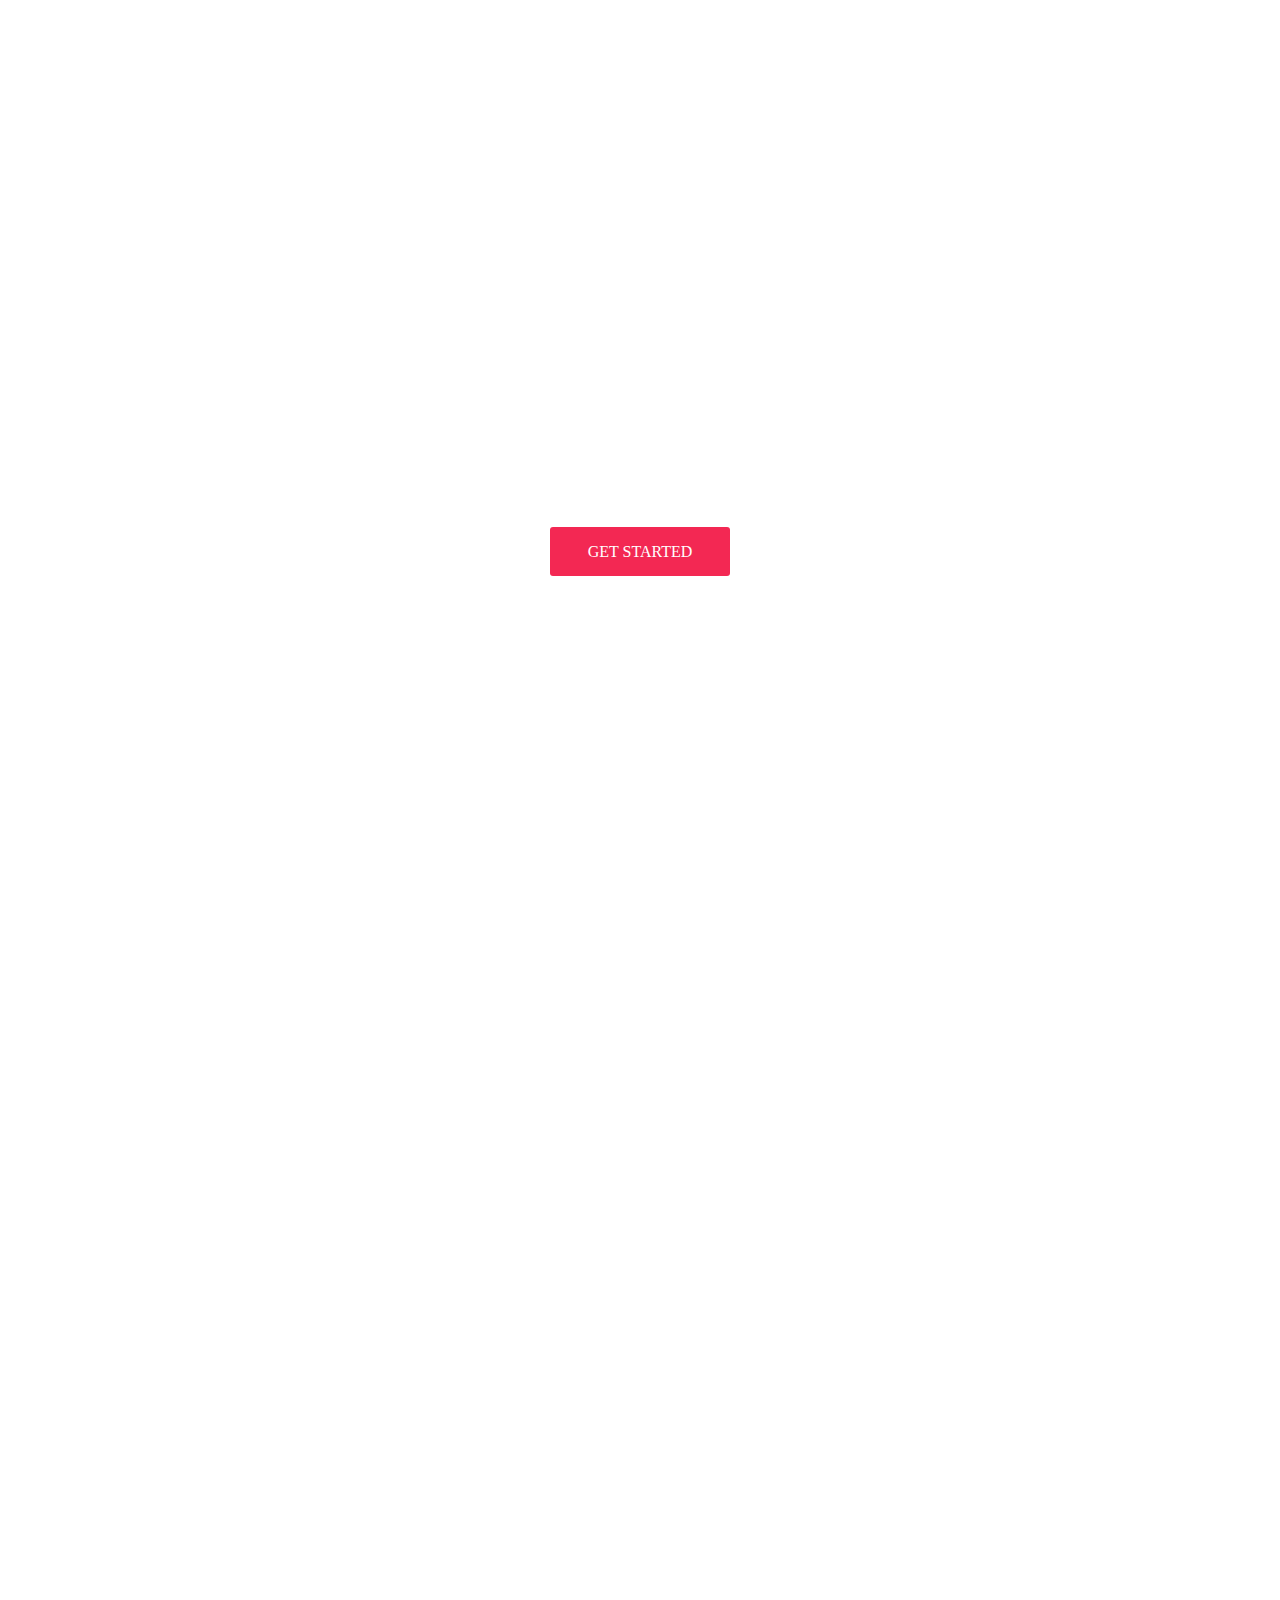
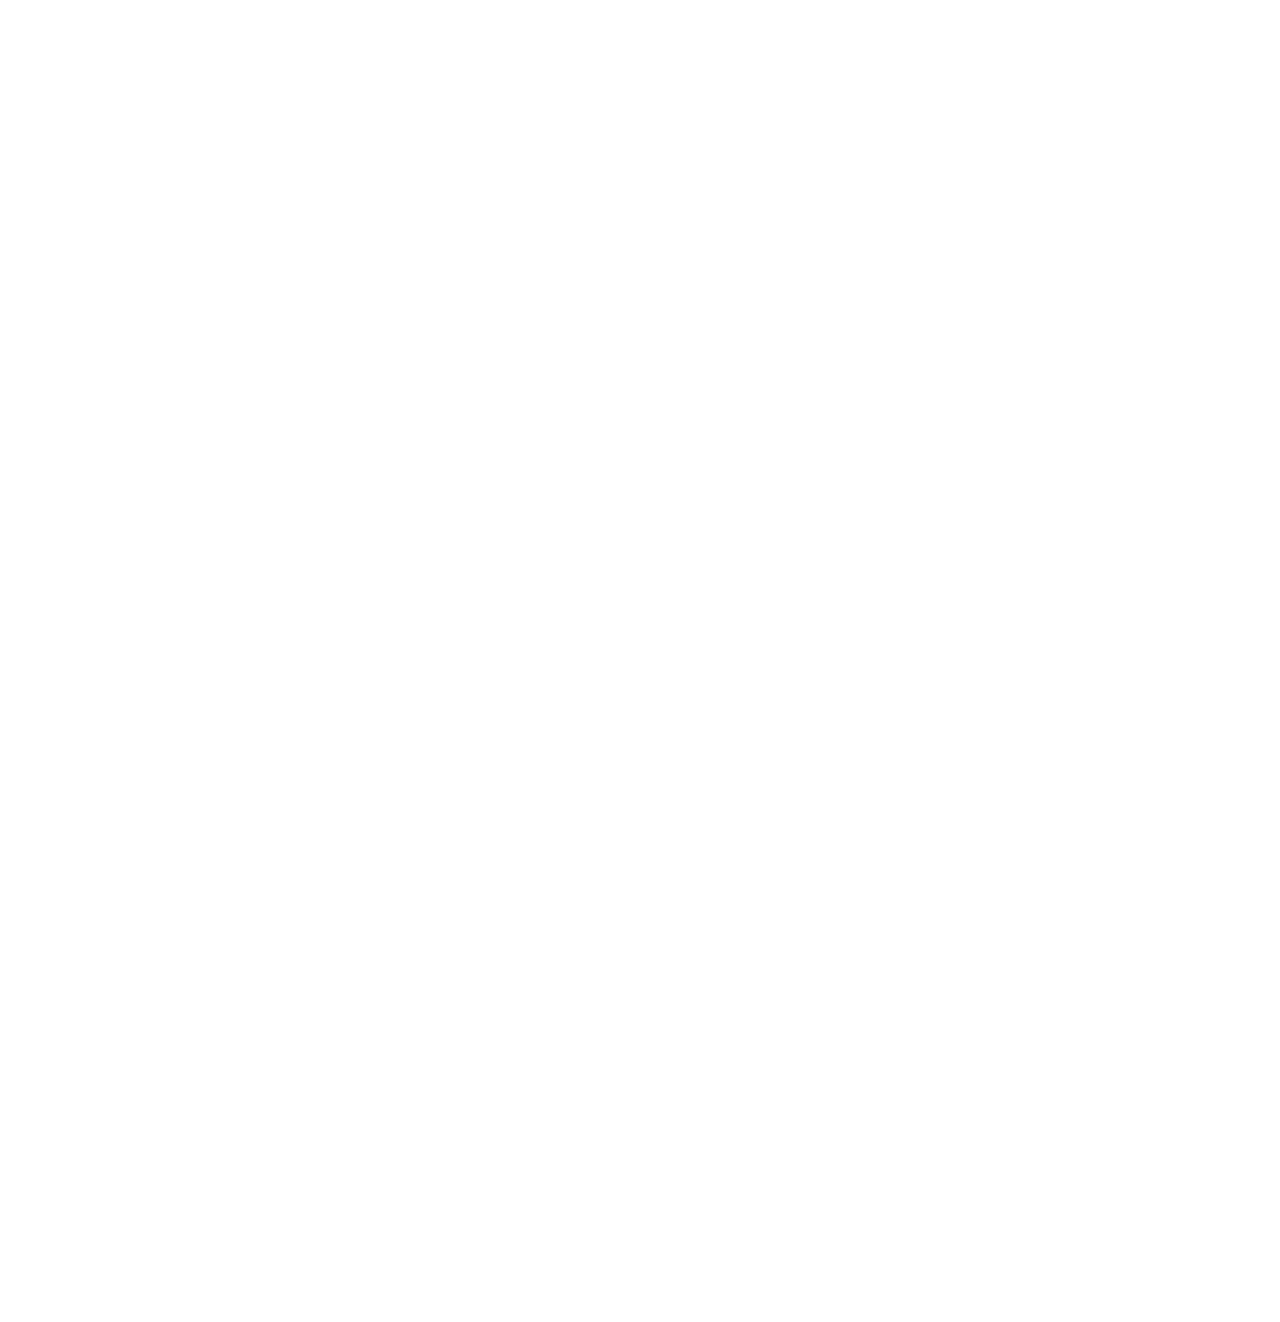
==== index.html @ 5b981d3e "Add files via upload" ====
<!DOCTYPE html>
<html lang="en">
<head>
	<meta charset="UTF-8">
	<meta name="viewport" content="width=device-width, initial-scale=1.0">
	<title>Document</title>
<link rel="stylesheet" href="style.css">
<link rel="stylesheet" href="https://stackpath.bootstrapcdn.com/bootstrap/4.3.1/css/bootstrap.min.css" integrity="sha384-ggOyR0iXCbMQv3Xipma34MD+dH/1fQ784/j6cY/iJTQUOhcWr7x9JvoRxT2MZw1T" crossorigin="anonymous">
<link href="https://stackpath.bootstrapcdn.com/font-awesome/4.7.0/css/font-awesome.min.css" rel="stylesheet" integrity="sha384-wvfXpqpZZVQGK6TAh5PVlGOfQNHSoD2xbE+QkPxCAFlNEevoEH3Sl0sibVcOQVnN" crossorigin="anonymous">
</head>
<body>

<!-- section-1 start-->
<section id="hero">
	<header>
		<div id="wrapper">
			<div class="container">
				<div class="row header_row">
					<div class="col-lg-3 header_row_col1">
						<p> <b>FIRST </b> TITLE</p>
					</div>
					<div class="col-lg-9 header_row_col2">
						<div id="head">
							<nav>
								
								<ul>
									<span>
									<li><a href="#">HOME</a></li>
									<li><a href="generic.html">GENERIC</a></li>
									<li><a href="#">ELEMENTS</a></li>
									</span>
								</ul>
								
							</nav>
							</div>
					</div>
				</div>
			</div>
			
          
			
		    
		</div>
		
	</header>
	<hero>
		
		<div class="hero_cont">
		<div class="hero_cont_sub_cont">
			<h1>LORVENT</h1>
			<p>UTILISING GOOGLE FONT "RALEWAY" <br>	 AND FONT AWESOME WHERE NEEDED</p>
			<a href="#">GET STARTED</a>
		</div>
		</div>
	
	</hero>
</section>
<!-- section-1 end-->

<!-- section-2 start -->

<section>
	<div class="container pt-5 pb-5 maecens_cont">
		<div class="row pt-5 pb-5 maecens_cont_row">
			<div class="col-lg-6 maecens_cont_row_col1">
				<div>
					<h2>MAECENAS <br> LUCTUS LECTUS</h2>
			<p>PERSPICIATIS DOLOREMQUE <br> RECUSANDAE DOLOR</p>
				</div>
			</div>
			<div class="col-lg-6 maecens_cont_row_col2">
				<div>
					<p>Lonem ipsum dolor sit amet,consectetur adipisicing etit. Non ea mollitia corporis id.distinctio sunt veritatis officis dolore reprehenderit delenti voluptatibus harum magna.doloremque alias quisquam minus eaque. Feugiat quod.nesciunt! Iste quos ipsam.iusto sit esse.
						<br></br>	
			
						Dolorum aspernatur maxime libero ratione quidem distinctio. placeat fugiat laborum voluptatum enim neque soluta vel sunt id ex veritatis.Labore rerum. odit sapiente.alias mollitia magnam excercitationem modi amet earum atque ipsum voluptas asperiores quas laboriosam.	
						</p>
				</div>
			</div>
		</div>
	</div>
</section>
<!-- =====================section-2  end===================== -->
<!-- =====================section-3  start===================== -->
<section class="main">
    <div id="main-content">
    		
		<div class="text">
			<h2>FUSCE ULTRICES FRINGILLA</h2>
			<p>MAECENAS VITAE TELLUS FEUGIAT ELEIFEND</p>
		</div>
		
		<div class="container">
			<div class="row">
				
		    <div class="col-lg-6">
				<img class="img-fluid" src="images/image2.png">
				<div class="content">
					<p>LOREM IPSUM DOLOR SIT AMET</p>
				</div>
			</div>
			<div class="col-lg-6">
				<img class="img-fluid" src="images/image3.png">
				<div class="content">
					<p>ILLUM,MAIORES TEMPORA CUPID?</p>
				</div>
		    </div>
			</div>
			<div class="buttons">
				<a href="#" class="btn btn-danger">NULLA LUCTUS</a>
				<a href="#" class="btn btn-dark ml-2">SED VULPUTATE</a>
				
			</div>
			
		</div>

	</div>
    	    
 </section>	
	 <!--============ section-3 end-==============  -->
	 <!--============ secion-4 start-=============  -->
 <section>
	 <div class="container pt-5 pb-5">
		 <div class="text-center pb-5 text">
			<h2>MAURIS VULPUTATE DOLOR</h2>
            <p>FEUGIAT SED LORUM IPSUM MAGNA</p>
		 </div>
		 <div class="row">
			 <div class="col-lg-6">
				 <div class="flex">
					 <div class="lorem1 text-right">
						<h5>LOREM IPSUM</h5>
						<p style="color:#acacb4">LOREM IPSUM DOLOR SIT</p>
						<p id="sub">Lorem ipsum dolor sit amet consectetur adipiscing
						  elit Labore esse tenetur accusantium porro omnis
						 .unde mollitia totam sit nesciunt consectetur
						</p>
					 </div>
					 <div class="cont">
						<img class="" src="images/image4.png">
					</div>
				 </div>
			 </div>
		     <div class="col-lg-6">
				<div class="flex">
					<div class="cont">
						 <img class="" src="images/image5.png">
					</div> 
					<div class="lorem2">
						<h5 class="recus">RECUSANDAE NEMO</h5>
						<p style="color:#acacb4">RATIONE MAIORES A COMMODI</p>
						<p>Animi mollitia optio culpa expedita.Dolorem alias
						   minima culpa repellat.Dolores.fuga maiores ut
						   obcaecati blanditiis.at aperiam doloremque
						</p>
					 </div>
					 
			  </div>
			 </div>
			    
			 <div class="col-lg-6 mt-5">
				 <div class="flex">
					 <div class="lorem1 text-right">
						<h5>LAUDANTIUM FUGIT</h5>
						<p style="color:#acacb4">POSSIMUS EX REPREHENDERIT EAQUE</p>
						<p>MAiores iusto inventore fugit architecto est iste
						 expedita commodi sed.quasi feugiat nam neque
						 mollitia vitae omnis.ea natus facere
						</p>
						
					 </div>
					 <div>
                        <img src="images/image6.png">
					 </div>
				 </div>
			 </div>
			 <div class="col-lg-6 mt-5">
				 <div class="flex">
					 <div>
						<img src="images/image7.png">
					 </div>
					 <div class="lorem2">
                        <h5>PORRO ALIQUAM</h5>
						<p style="color:#acacb4">QUAERAT EXCEPTURI EVENIET LABORIOSAM</p>
						<p>Vitae earum unde.autem labore voluptas ex,iste
						 dolorum inventore natus consequatur iure similique
						 obcaecati aut corporis hic in! Porro sed
						</p>

					 </div>
				 </div>
			 </div>

		 </div>
	 </div>
 </section>	
      <!--============= section-4 end--===============-->


    <br></br>
	<br></br>
	
     <!--========= section-5 start==================-->	
<section>
       <div id="container">
    	<h2>AENEAN ELEMENTUM LIGULA</h2>
		    <p>FEUGIAT SED LOREM IPSUM MAGNA</p>
            <a href="#" class="btn btn-danger" href="">GET IN TOUCH</a>
		</div>
		    
</section>
	
    <!--==========section-5 end===========-->
	
	
	
    <!--==========section-6 start=========-->	



	<footer style="background-color: #f6f6f6;">
		<div class="icon">
		   <i class="fa fa-facebook fa-3x pr-5" aria-hidden="true"></i>
		   <i class="fa fa-twitter fa-3x" aria-hidden="true"></i>
		   <i class="fa fa-instagram fa-3x pl-5" aria-hidden="true"></i>


</div>
        <div class="end">
			<i class="fa fa-copyright" aria-hidden="true"> Untitled     |</i>
			<span class="pr-5"> Font:Raleway  | </span> 
			<span class="final">Images :Unsplash</span>

		</div>
    </footer>


   <!--===========section-6 end===========-->
</body>
</html>
---- style.css ----
html,body{
    width: 100%;
    height: 100%;
    overflow-x: hidden;
}

@font-face{
    font-family: raleway;
    src: url(fonts/Raleway-Regular.ttf);
}
@font-face{
    font-family: raleway bold;
    src: url(fonts/Raleway-Bold.ttf);
}

body{
    font-family: raleway !important;
}
h1,h2,h3,h4,h5,h6{
    font-family: raleway bold !important;
}
#hero{
    height: 100vh;
    background-image: url(images/image1.jpeg);
    background-position: center center;
    background-repeat: no-repeat;
    background-size: cover;
}
header{
    position: relative;
}
#wrapper{
    position: absolute;
    width: 100%;

}

#wrapper ul{
    text-align: right;
}
#wrapper li{
    list-style: none;
    display: inline-block;
}
.header_row p, .header_row ul{
    padding: 38px 0px;
}
.header_row a{
color: #fff;
margin: 0px 16px;
}
.header_row a:hover{
  text-decoration: none;
}
.header_row p{
    color: #fff;
    
    }
    .hero_cont{
        width: 100%;
        height: 100%;
        display: flex;
        justify-content: center;
    }
  .hero_cont_sub_cont{
align-self: center;
text-align: center;
  }
.hero_cont_sub_cont p{
color: #fff;
padding: 31px 0px;
font-size: 20px;
  }
  .hero_cont_sub_cont h1{
    color: #fff;
    font-size: 48px;
      }
      .hero_cont_sub_cont a{
        color: #fff;
        background: #f32853;
        padding: 16px 38px;
        border-radius: 3px;
          }
          .hero_cont_sub_cont a:hover{
            color: #fff;
            text-decoration: none;
          }
          .maecens_cont_row_col1 h2{
            color: #484848;
            font-size: 44px;
          }
         
/* #main-content img{
  height: 100%;
}  */
 .text{
  text-align: center;
  padding: 16px 0px;
}
 .text h2{
  font-size: 2.5rem;
}     
 .text p{
  font-size: 20px;
  padding-top: 10px;
  color: #b2bed0;
  font-weight: 700;
}  
.content{
  text-align: center;
  padding: 34px 0px;
  box-shadow: 0 1px 6px 0 rgba(32, 33, 36, .28);
}
.content p{
    font-size: 20px;
    font-weight: 700;
}
.main{
  background-color: #f6f6f6;
}

/* #main li{  
    list-style: none;
    display: inline-block;
    padding: 173px -1px 95px 74px;
    margin: 73px -22px 15px 277px;
    border:10px solid;
    border-radius: 5px;
    font-size: 20px;
    text-decoration: none;
    color: #fff;
} */
.buttons{
  text-align: center;
  padding: 53px 0px;
}
.buttons a{
  padding: 15px 44px;
  font-weight: 700;
  font-size: 18px;
}
#container{
  text-align: center;
  background-image: url(images/image8.jpg);
  background-position: center center;
  background-repeat: no-repeat;
  background-size: cover;
}
#container h2{
  padding-top:81px;
  font-size: 2.5rem;
  color: #fff;
}

#container p{
  padding-top: 6px;
  color:#fff;
  font-size: 20px;
 font-weight: 700;
}
#container a{
  padding:15px 44px;
  margin-top:23px;
  margin-bottom:40px;
}
.btn-danger{
  background: #f32853 !important;
}

.cont img{
 /* float:right;
 margin-right:-91px;
 margin-top: -204px;
 padding-left:20px; */
}
/* .lorem{
  text-align: right;
} */

/* .sub{
  text-align:center;
  margin-right: 51px;
} */
/* #sub{
  margin-left: -31px;

} */
.recus{
  /* margin-right: -78rem;
  margin-top: -13rem; */
}
/* .recus p{
  
} */
.lorem1{
  margin-right: 30px;
}
.lorem2{
  margin-left: 30px;
}


i,span{
  color:#aaaaaa;
  
}
/*.foot{
  
}*/
.icon{
  text-align: center;
  padding-top: 39px;
}
.end{
  padding-top: 44px;
  text-align: center;
}
.end i{
  padding-left:39px;
  padding-right:24px;
}
.final{
  margin-left:-28.5px;
}
.flex{
  display: flex;
}
.sec1{
  padding-top: 140px;
}
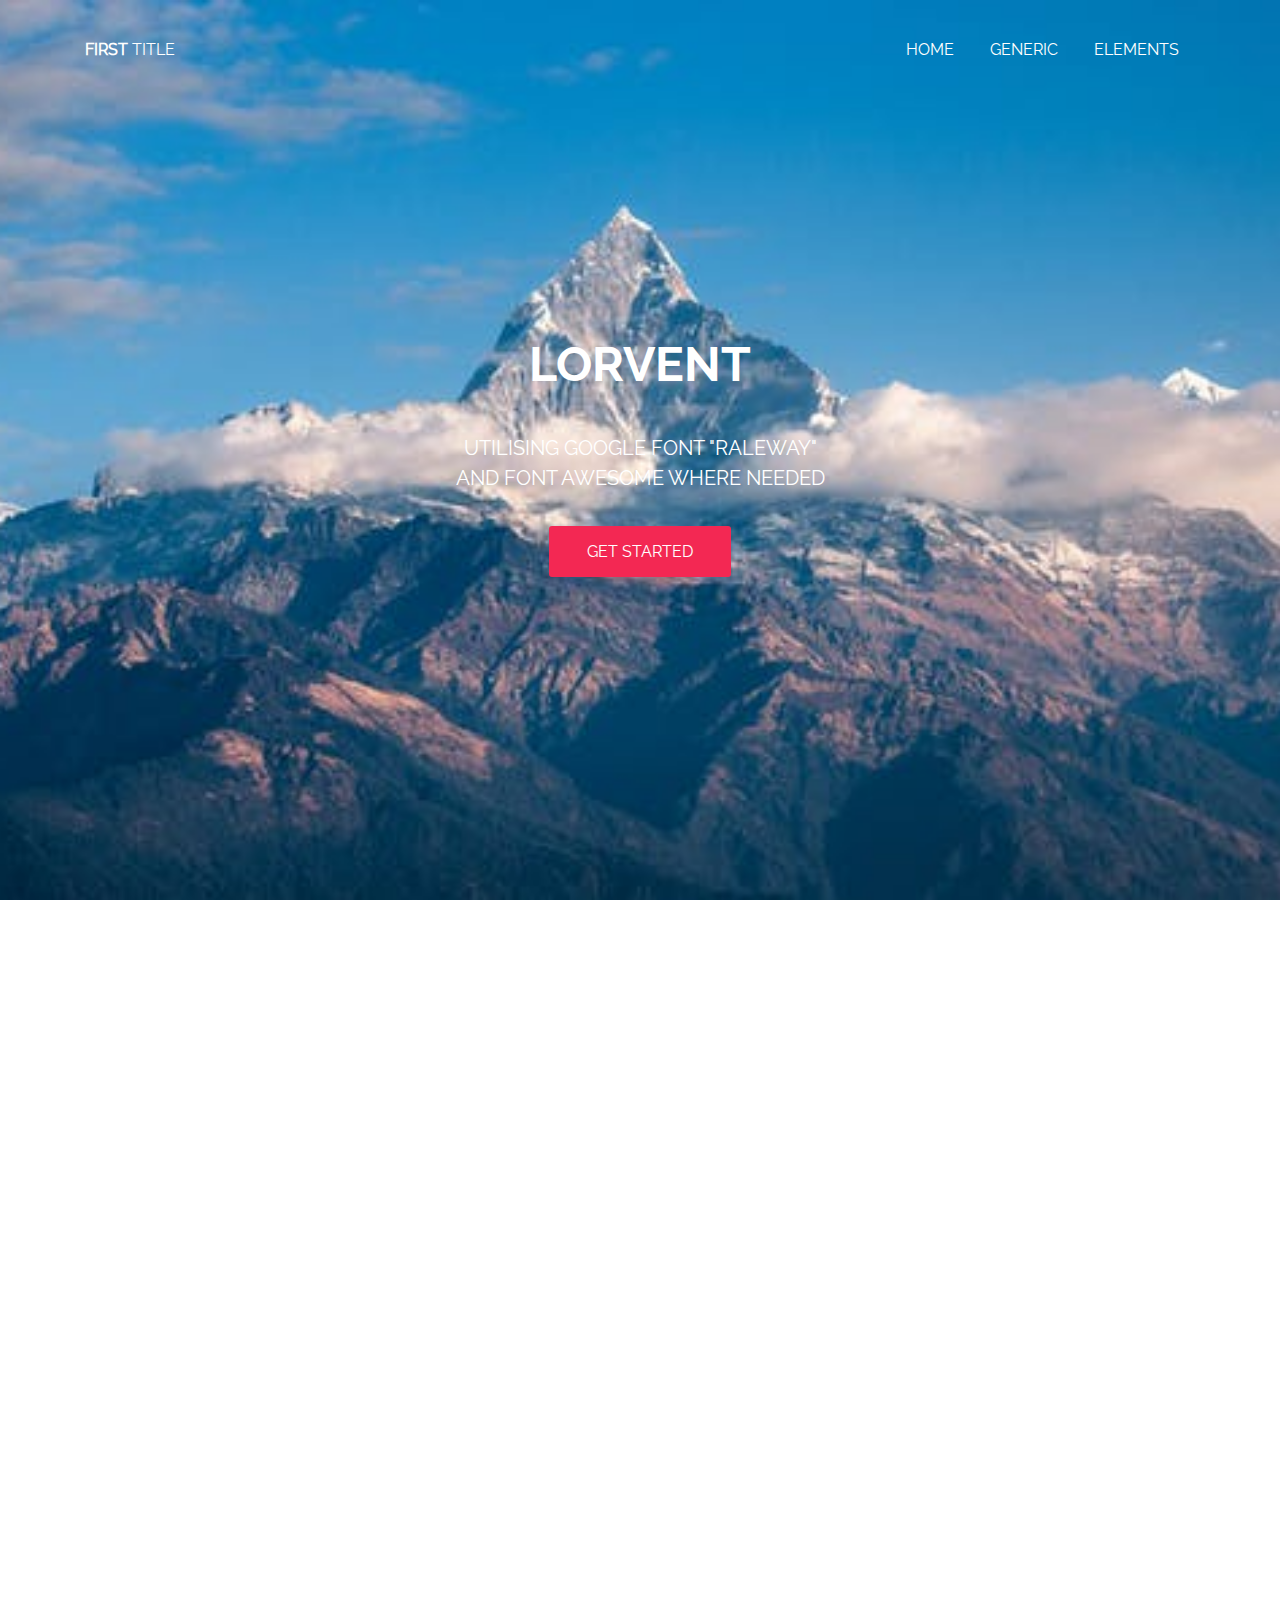
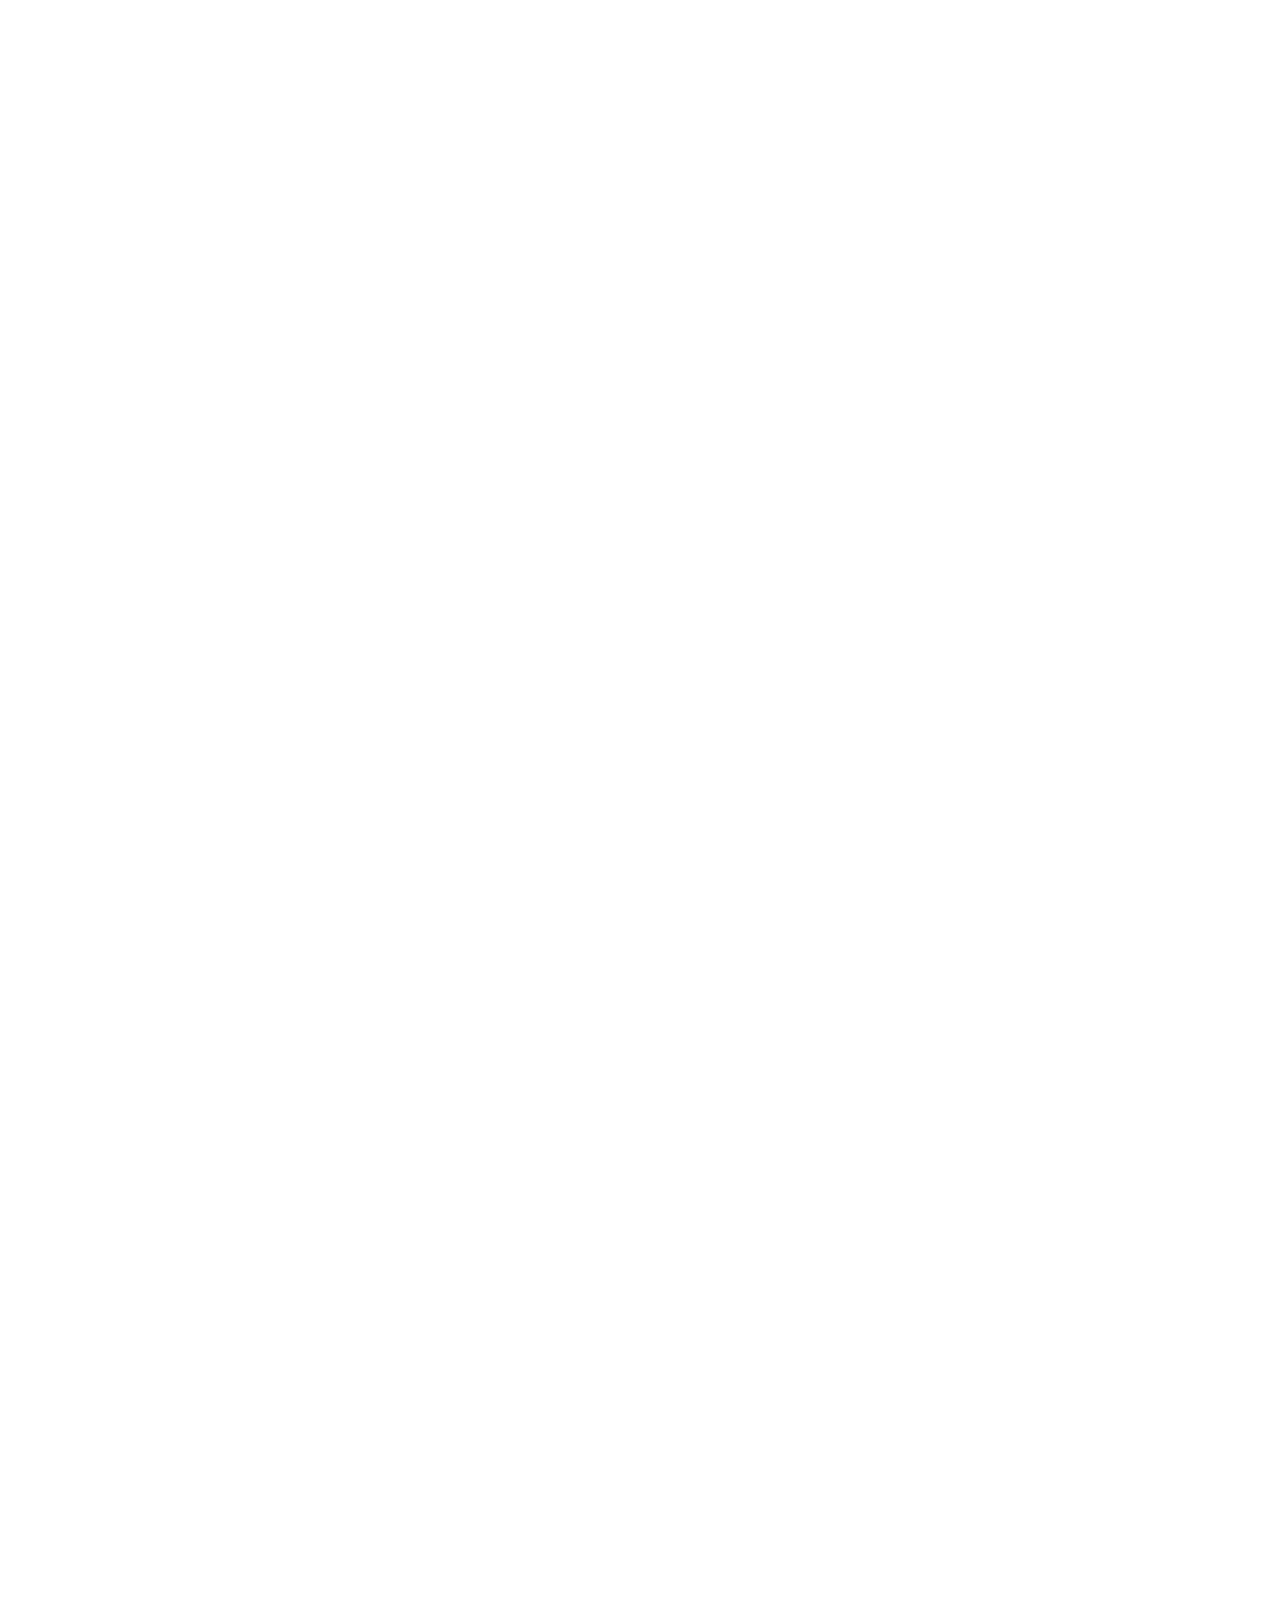
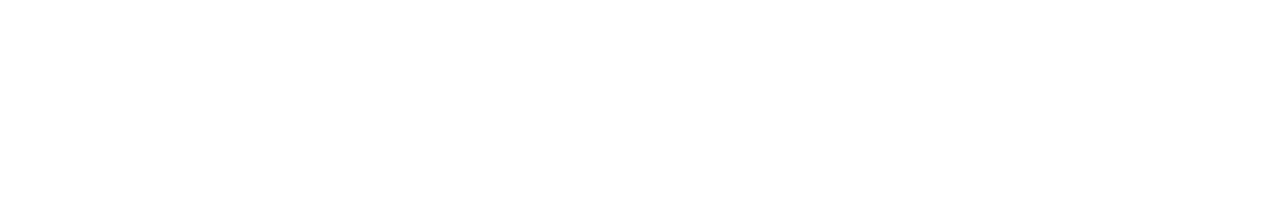
==== commit 88bcc405: "Add files via upload" ====
--- a/index.html
+++ b/index.html
@@ -94,13 +94,13 @@
 			<div class="row">
 				
 		    <div class="col-lg-6">
-				<img class="img-fluid" src="images/image2.png">
+				<img class="img-fluid" src="image2.png">
 				<div class="content">
 					<p>LOREM IPSUM DOLOR SIT AMET</p>
 				</div>
 			</div>
 			<div class="col-lg-6">
-				<img class="img-fluid" src="images/image3.png">
+				<img class="img-fluid" src="image3.png">
 				<div class="content">
 					<p>ILLUM,MAIORES TEMPORA CUPID?</p>
 				</div>
@@ -137,14 +137,14 @@
 						</p>
 					 </div>
 					 <div class="cont">
-						<img class="" src="images/image4.png">
+						<img class="" src="image4.png">
 					</div>
 				 </div>
 			 </div>
 		     <div class="col-lg-6">
 				<div class="flex">
 					<div class="cont">
-						 <img class="" src="images/image5.png">
+						 <img class="" src="image5.png">
 					</div> 
 					<div class="lorem2">
 						<h5 class="recus">RECUSANDAE NEMO</h5>
@@ -170,14 +170,14 @@
 						
 					 </div>
 					 <div>
-                        <img src="images/image6.png">
+                        <img src="image6.png">
 					 </div>
 				 </div>
 			 </div>
 			 <div class="col-lg-6 mt-5">
 				 <div class="flex">
 					 <div>
-						<img src="images/image7.png">
+						<img src="image7.png">
 					 </div>
 					 <div class="lorem2">
                         <h5>PORRO ALIQUAM</h5>
--- a/style.css
+++ b/style.css
@@ -7,11 +7,11 @@
 
 @font-face{
     font-family: raleway;
-    src: url(fonts/Raleway-Regular.ttf);
+    src: url(Raleway-Regular.ttf);
 }
 @font-face{
     font-family: raleway bold;
-    src: url(fonts/Raleway-Bold.ttf);
+    src: url(Raleway-Bold.ttf);
 }
 
 body{
@@ -22,7 +22,7 @@
 }
 #hero{
     height: 100vh;
-    background-image: url(images/image1.jpeg);
+    background-image: url(image1.jpeg);
     background-position: center center;
     background-repeat: no-repeat;
     background-size: cover;
@@ -142,7 +142,7 @@
 }
 #container{
   text-align: center;
-  background-image: url(images/image8.jpg);
+  background-image: url(image8.jpg);
   background-position: center center;
   background-repeat: no-repeat;
   background-size: cover;
